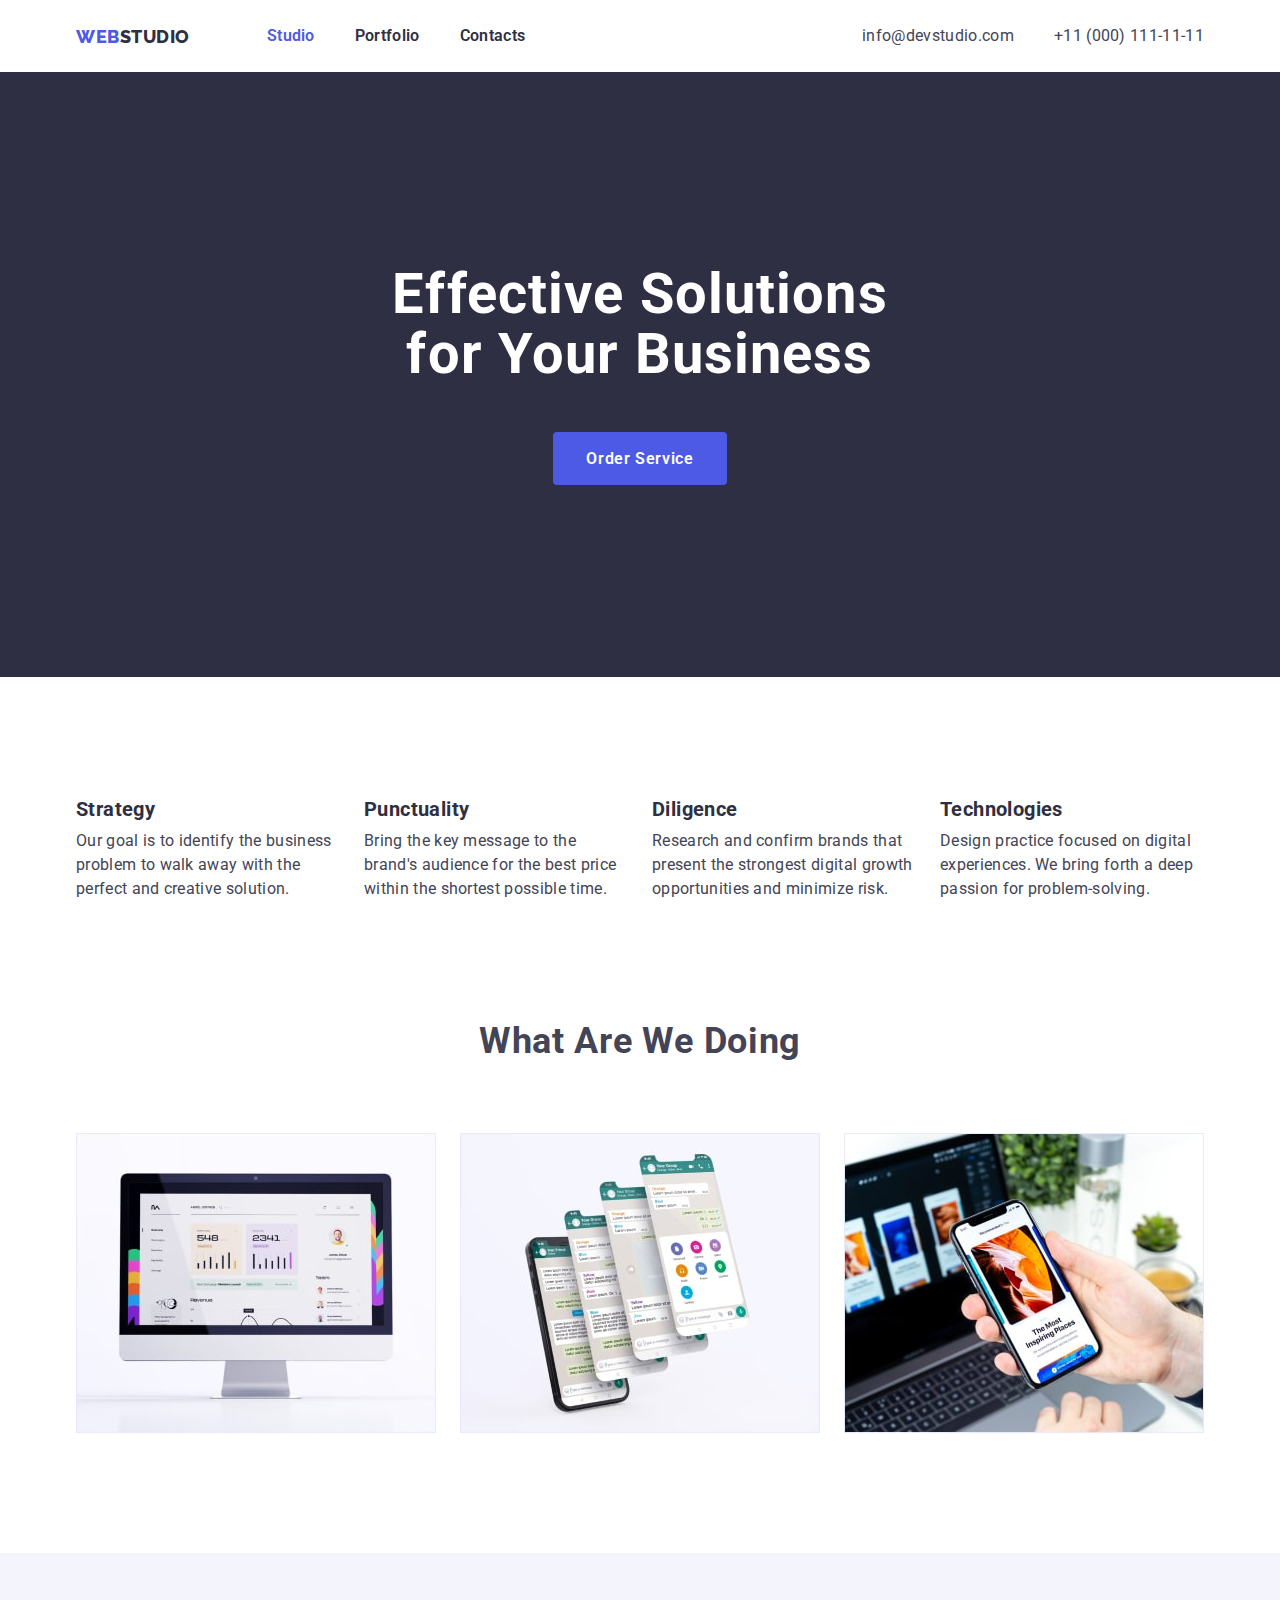
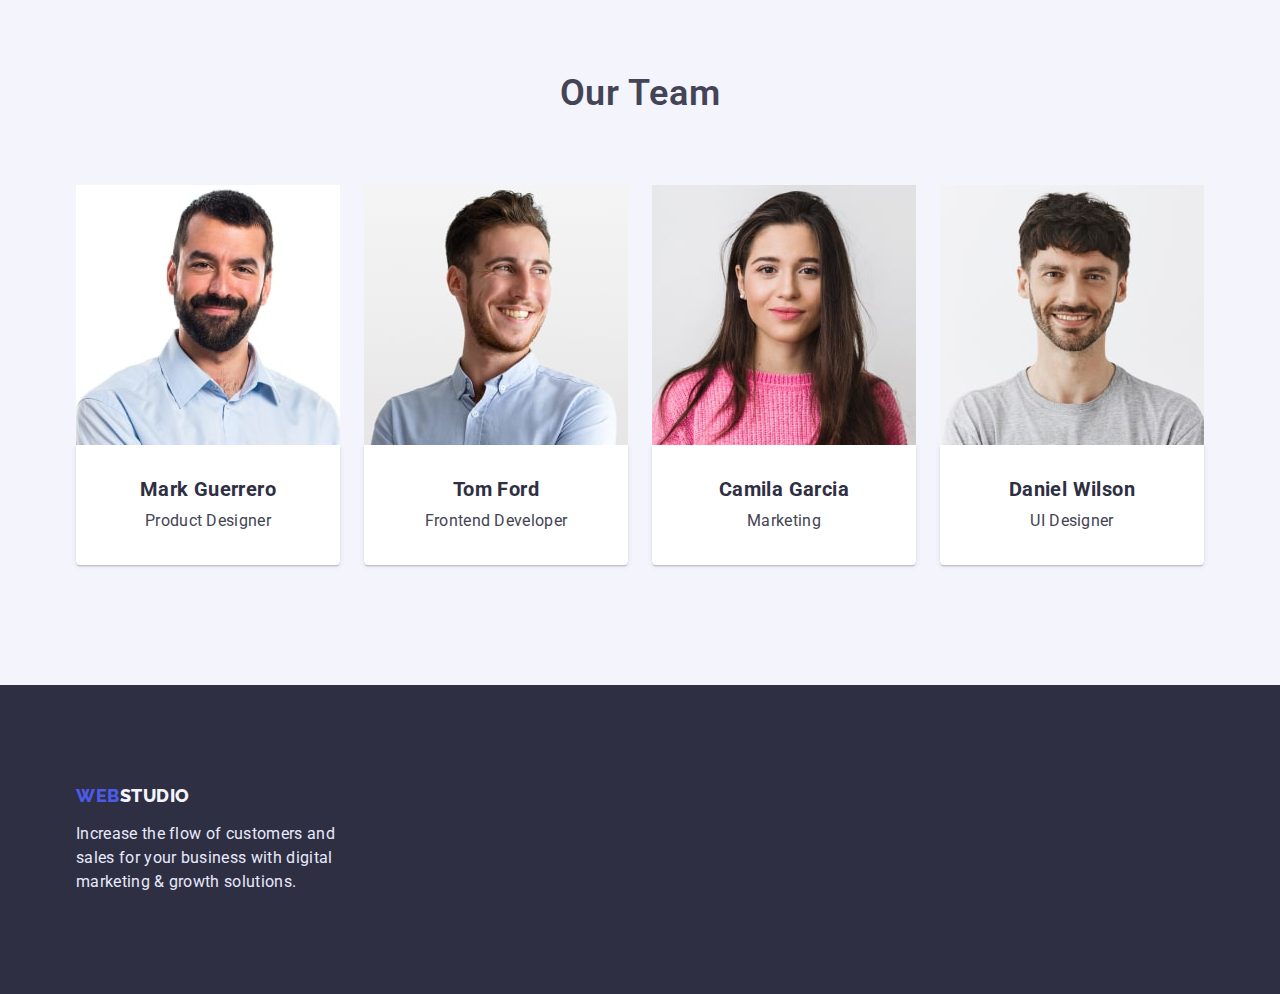
==== index.html @ 8adf76db "Initial commit" ====
<!DOCTYPE html>
<html lang="en">
  <head>
    <meta charset="UTF-8" />
    <meta http-equiv="X-UA-Compatible" content="IE=edge" />
    <meta name="viewport" content="width=device-width, initial-scale=1.0" />
    <title>Webstudio</title>
    <link rel="preconnect" href="https://fonts.googleapis.com" />
    <link rel="preconnect" href="https://fonts.gstatic.com" crossorigin />
    <link href="https://fonts.googleapis.com/css2?family=Raleway:wght@700&family=Roboto:wght@400;500;700;900&display=swap" rel="stylesheet" />
    <link rel="stylesheet" href="https://cdnjs.cloudflare.com/ajax/libs/modern-normalize/1.1.0/modern-normalize.min.css" />
    <link rel="stylesheet" href="./css/styles.css" />
  </head>
  <body>
    <header class="header">
      <div class="container main-nav">
        <nav class="main-site-nav">
          <a href="./index.html" class="logo link"><span class="logo-purple">Web</span>studio</a>

          <ul class="site-nav list">
            <li class="item"><a href="#" class="site-nav-link link current">Studio</a></li>
            <li class="item">
              <a href="./portfolio.html" class="site-nav-link link">Portfolio</a>
            </li>
            <li class="item"><a href="#" class="site-nav-link link">Contacts</a></li>
          </ul>
        </nav>

        <ul class="auth-nav list">
          <li class="item">
            <a href="mailto:info@devstudio.com" class="auth-nav-link link">info@devstudio.com</a>
          </li>
          <li class="item">
            <a href="tel:+11(000)111-11-11" class="auth-nav-link link">+11 (000) 111-11-11</a>
          </li>
        </ul>
      </div>
    </header>

    <main>
      <section class="hero-section section">
        <div class="container">
          <h1 class="hero-title">Effective Solutions <br />for Your Business</h1>
          <button type="button" class="hero-btn">Order Service</button>
        </div>
      </section>

      <section class="skills section">
        <div class="container">
          <h2 class="visually-hidden">Why us</h2>
          <ul class="skills-list list">
            <li class="skills-item">
              <h3 class="skills-title">Strategy</h3>
              <p class="skills-text">Our goal is to identify the business problem to walk away with the perfect and creative solution.</p>
            </li>
            <li class="skills-item">
              <h3 class="skills-title">Punctuality</h3>
              <p class="skills-text">Bring the key message to the brand's audience for the best price within the shortest possible time.</p>
            </li>
            <li class="skills-item">
              <h3 class="skills-title">Diligence</h3>
              <p class="skills-text">Research and confirm brands that present the strongest digital growth opportunities and minimize risk.</p>
            </li>
            <li class="skills-item">
              <h3 class="skills-title">Technologies</h3>
              <p class="skills-text">Design practice focused on digital experiences. We bring forth a deep passion for problem-solving.</p>
            </li>
          </ul>
        </div>
      </section>

      <section class="about section">
        <div class="container">
          <h2 class="about-title">What are we doing</h2>
          <ul class="about-list list">
            <li class="about-item">
              <a href="#"><img src="./images/desktop.jpg" alt="Site in desktop" width="360" class="link about-item-img" /></a>
            </li>
            <li class="about-item">
              <a href="#"><img src="./images/messenger-in-phone.jpg" alt="Messenger in phone" width="360" class="link about-item-img" /></a>
            </li>
            <li class="about-item">
              <a href="#"><img src="./images/app-in-phone.jpg" alt="App in phone and laptop" width="360" class="link about-item-img" /></a>
            </li>
          </ul>
        </div>
      </section>

      <section class="team section">
        <div class="container">
          <h2 class="team-title">Our Team</h2>
          <ul class="team-list list">
            <li class="team-person">
              <img src="./images/person1.jpg" alt="Mark Guerrero" width="264" class="img-block" />
              <div class="img-description style center">
                <h3 class="team-person-title">Mark Guerrero</h3>
                <p class="team-person-text">Product Designer</p>
              </div>
            </li>
            <li class="team-person">
              <img src="./images/person2.jpg" alt="Tom Ford" width="264" class="img-block" />
              <div class="img-description style center">
                <h3 class="team-person-title">Tom Ford</h3>
                <p class="team-person-text">Frontend Developer</p>
              </div>
            </li>
            <li class="team-person">
              <img src="./images/person3.jpg" alt="Camila Garcia" width="264" class="img-block" />
              <div class="img-description style center">
                <h3 class="team-person-title">Camila Garcia</h3>
                <p class="team-person-text">Marketing</p>
              </div>
            </li>
            <li class="team-person">
              <img src="./images/person4.jpg" alt="Daniel Wilson" width="264" class="img-block" />
              <div class="img-description style center">
                <h3 class="team-person-title">Daniel Wilson</h3>
                <p class="team-person-text">UI Designer</p>
              </div>
            </li>
          </ul>
        </div>
      </section>
    </main>

    <footer class="footer section">
      <div class="container">
        <div class="footer-width">
          <a href="./index.html" class="logo-footer link"><span class="logo-purple">Web</span>studio</a>
          <p class="footer-text">Increase the flow of customers and sales for your business with digital marketing & growth solutions.</p>
        </div>
      </div>
    </footer>
  </body>
</html>
---- css/styles.css ----
:root {
  --primiry-text-color: #434455;
  --title-text-color: #2e2f42;
  --accent-color: #4d5ae5;
  --primary-bg-color: #f5f5f5;
  --white-color: #ffffff;
  --secondary-title-color: #f4f4fd;
  --secondary-text-color: #e7e9fc;
}
body {
  font-family: 'Roboto', sans-serif;
  color: var(--primiry-text-color);
}
.link {
  text-decoration: none;
}
.list {
  padding: 0;
  margin: 0;
  list-style: none;
}
.site-nav .link.current {
  color: var(--accent-color);
}

.container {
  width: 1158px;
  padding-left: 15px;
  padding-right: 15px;
  margin: 0 auto;
  /* outline: 2px solid tomato; */
}

.section {
  padding-top: 120px;
  padding-bottom: 120px;
}
.img-block {
  display: block;
}

/* header */

.header {
  box-shadow: 0px 2px 1px rgba(46, 47, 66, 0.08), 0px 1px 1px rgba(46, 47, 66, 0.16), 0px 1px 6px rgba(46, 47, 66, 0.08);
}
.main-site-nav {
  display: flex;
  align-items: center;
}
.main-nav {
  display: flex;
  align-items: center;
}
.site-nav {
  display: flex;
  margin-left: 77px;
}

.site-nav > .item:not(:last-child) {
  margin-right: 40px;
}
.logo {
  color: var(--title-text-color);
  font-family: 'Raleway', sans-serif;
  font-weight: 800;
  font-size: 18px;
  line-height: calc(21 / 18);
  letter-spacing: 0.03em;
  text-transform: uppercase;
}
.logo .logo-purple {
  color: var(--accent-color);
}
.site-nav-link {
  display: block;
  padding-top: 24px;
  padding-bottom: 24px;

  color: var(--title-text-color);
  font-style: normal;
  font-weight: 600;
  line-height: calc(24 / 16);
  letter-spacing: 0.02em;
}
.site-nav-link:hover,
.site-nav-link:focus {
  color: var(--accent-color);
}
.site-nav-link:active {
  color: var(--accent-color);
}
.auth-nav {
  display: flex;
  margin-left: auto;
}
.auth-nav > .item:not(:last-child) {
  margin-right: 40px;
}
.auth-nav-link {
  display: block;
  padding-top: 24px;
  padding-bottom: 24px;

  color: var(--primiry-text-color);
  line-height: calc(24 / 16);
  letter-spacing: 0.02em;
}
.auth-nav-link:hover,
.auth-nav-link:focus {
  color: var(--accent-color);
}
.auth-nav-link:active {
  color: var(--accent-color);
}

/* hero section */

.hero-section.section {
  padding-top: 192px;
  padding-bottom: 192px;
}
.hero-section {
  text-align: center;
  background-color: var(--title-text-color);
}
.hero-title {
  margin-top: 0;
  margin-bottom: 48px;

  color: var(--white-color);
  font-size: 56px;
  line-height: calc(60 / 56);
  letter-spacing: 0.02em;
}
.hero-btn {
  min-width: 170px;
  padding: 16px 32px;

  color: var(--white-color);
  background-color: var(--accent-color);
  font-weight: 600;
  font-size: 16px;
  line-height: calc(19 / 16);
  letter-spacing: 0.04em;
  cursor: pointer;
  border: 1px solid transparent;
  border-radius: 4px;
  text-align: center;
}

/* Why us section */
.skills-item:not(:nth-last-child(-n + 4)) {
  margin-bottom: 24px;
}
.skills-item:not(:nth-child(4n)) {
  margin-right: 24px;
}
.skills-item {
  width: calc((100% - 72px) / 4);
}
.skills-list {
  display: flex;
  flex-wrap: wrap;
}
.skills.section {
  padding-bottom: 0;
}
.visually-hidden {
  position: absolute;
  width: 1px;
  height: 1px;
  margin: -1px;
  border: 0;
  padding: 0;
  white-space: nowrap;
  clip-path: inset(100%);
  clip: rect(0 0 0 0);
  overflow: hidden;
}
.skills-title {
  margin-top: 0;
  margin-bottom: 8px;

  color: var(--title-text-color);
  font-size: 20px;
  line-height: calc(24 / 20);
  letter-spacing: 0.02em;
}
.skills-text {
  margin-top: 0;
  margin-bottom: 0;
  max-width: 264px;

  color: var(--primiry-text-color);
  line-height: calc(24 / 16);
  letter-spacing: 0.02em;
}

/* About section */

.about-item {
  width: calc((100% - 48px) / 3);
}
.about-item-img {
  display: block;
  max-width: 100%;
}
.about-item:not(:nth-last-child(-n + 3)) {
  margin-bottom: 24px;
}
.about-item:not(:nth-child(3n)) {
  margin-right: 24px;
}
.about-list {
  display: flex;
  flex-wrap: wrap;
}
.about-title {
  margin-top: 0;
  margin-bottom: 72px;

  font-size: 36px;
  line-height: calc(40 / 36);
  text-align: center;
  letter-spacing: 0.02em;
  text-transform: capitalize;
}

/* Team section */

.img-description.style {
  box-shadow: 0px 1px 6px rgba(46, 47, 66, 0.08), 0px 1px 1px rgba(46, 47, 66, 0.16), 0px 2px 1px rgba(46, 47, 66, 0.08);
  border-radius: 0px 0px 4px 4px;
}
.img-description.center {
  text-align: center;
}
.team-person:not(:nth-last-child(-n + 4)) {
  margin-bottom: 24px;
}
.team-person:not(:nth-child(4n)) {
  margin-right: 24px;
}
.team-list {
  display: flex;
  flex-wrap: wrap;
}
.img-description {
  padding: 32px 16px;
}
.img-description.grid {
  padding-right: 0;
  padding-left: 16px;
  border: 0.5px solid #f4f4fd;
  box-shadow: 0px 1px 6px rgba(46, 47, 66, 0.08);
}
.team {
  background-color: var(--secondary-title-color);
}
.team-title {
  margin-top: 0;
  margin-bottom: 72px;

  font-style: normal;
  font-weight: 600;
  font-size: 36px;
  line-height: calc(40 / 36);
  text-align: center;
  letter-spacing: 0.02em;
  text-transform: capitalize;
}
.team-person {
  width: calc((100% - 72px) / 4);
  background-color: var(--white-color);
}
.team-person-title {
  margin-top: 0;
  margin-bottom: 8px;

  color: var(--title-text-color);
  font-size: 20px;
  line-height: calc(24 / 20);
  letter-spacing: 0.02em;
}
.team-person-text {
  margin-top: 0;
  margin-bottom: 0;

  color: var(--primiry-text-color);
  line-height: calc(24 / 16);
  letter-spacing: 0.02em;
}

/* footer */
.footer-width {
  width: 264px;
}
.footer.section {
  padding-top: 100px;
  padding-bottom: 100px;
}
.footer {
  background-color: var(--title-text-color);
}
.logo-footer {
  color: var(--secondary-title-color);
  font-family: 'Raleway';
  font-style: normal;
  font-weight: 800;
  font-size: 18px;
  line-height: calc(21 / 18);
  letter-spacing: 0.03em;
  text-transform: uppercase;
}
.logo-footer .logo-purple {
  color: var(--accent-color);
}
.footer-text {
  margin-top: 16px;
  margin-bottom: 0;

  color: var(--secondary-text-color);
  line-height: calc(24 / 16);
  letter-spacing: 0.02em;
}

/* portfolio */

.container.filter {
  margin-bottom: 72px;
}
.portfolio {
  padding-top: 96px;
  padding-bottom: 120px;
}
.grid-item {
  width: calc((100% - 72px) / 3);
  margin-right: 24px;
  margin-bottom: 48px;
}
.grid-list {
  display: flex;
  flex-wrap: wrap;
  margin-right: -24px;
  margin-bottom: -48px;
}
.filter-item:not(:last-child) {
  margin-right: 24px;
}
.filter-list {
  display: flex;
  justify-content: center;
  align-items: center;
}

.portfolio-btn.main {
  color: var(--white-color);
  background-color: var(--accent-color);
  font-family: inherit;
  line-height: calc(24 / 16);
  letter-spacing: 0.04em;
  box-shadow: 0px 3px 1px rgba(0, 0, 0, 0.1), 0px 2px 1px rgba(0, 0, 0, 0.08), 0px 2px 2px rgba(0, 0, 0, 0.12);
  border-radius: 4px;
}
.portfolio-btn {
  display: inline-block;
  padding: 8px 16px;

  color: var(--accent-color);
  background-color: var(--secondary-title-color);
  font-family: inherit;
  font-style: normal;
  font-weight: 600;
  font-size: 16px;
  line-height: calc(24 / 16);
  align-items: center;
  text-align: center;
  letter-spacing: 0.04em;
  border: 1px solid var(--accent-color);
  border-radius: 4px;
  cursor: pointer;
}
.portfolio-btn:hover,
.portfolio-btn:focus {
  color: var(--white-color);
  background-color: var(--accent-color);
  font-family: inherit;
  font-style: normal;
  font-weight: 600;
  font-size: 16px;
  line-height: 24px;
  align-items: center;
  text-align: center;
  letter-spacing: 0.04em;
  box-shadow: 0px 3px 1px rgba(0, 0, 0, 0.1), 0px 2px 1px rgba(0, 0, 0, 0.08), 0px 2px 2px rgba(0, 0, 0, 0.12);
  border-radius: 4px;
}
.portfolio .portfolio-title {
  margin-top: 0;
  margin-bottom: 8px;

  color: var(--title-text-color);
  font-size: 20px;
  line-height: calc(24 / 20);
  letter-spacing: 0.02em;
}
.portfolio .portfolio-text {
  margin-top: 0;
  margin-bottom: 0;

  color: var(--primiry-text-color);
  line-height: calc(24 / 16);
  letter-spacing: 0.02em;
}
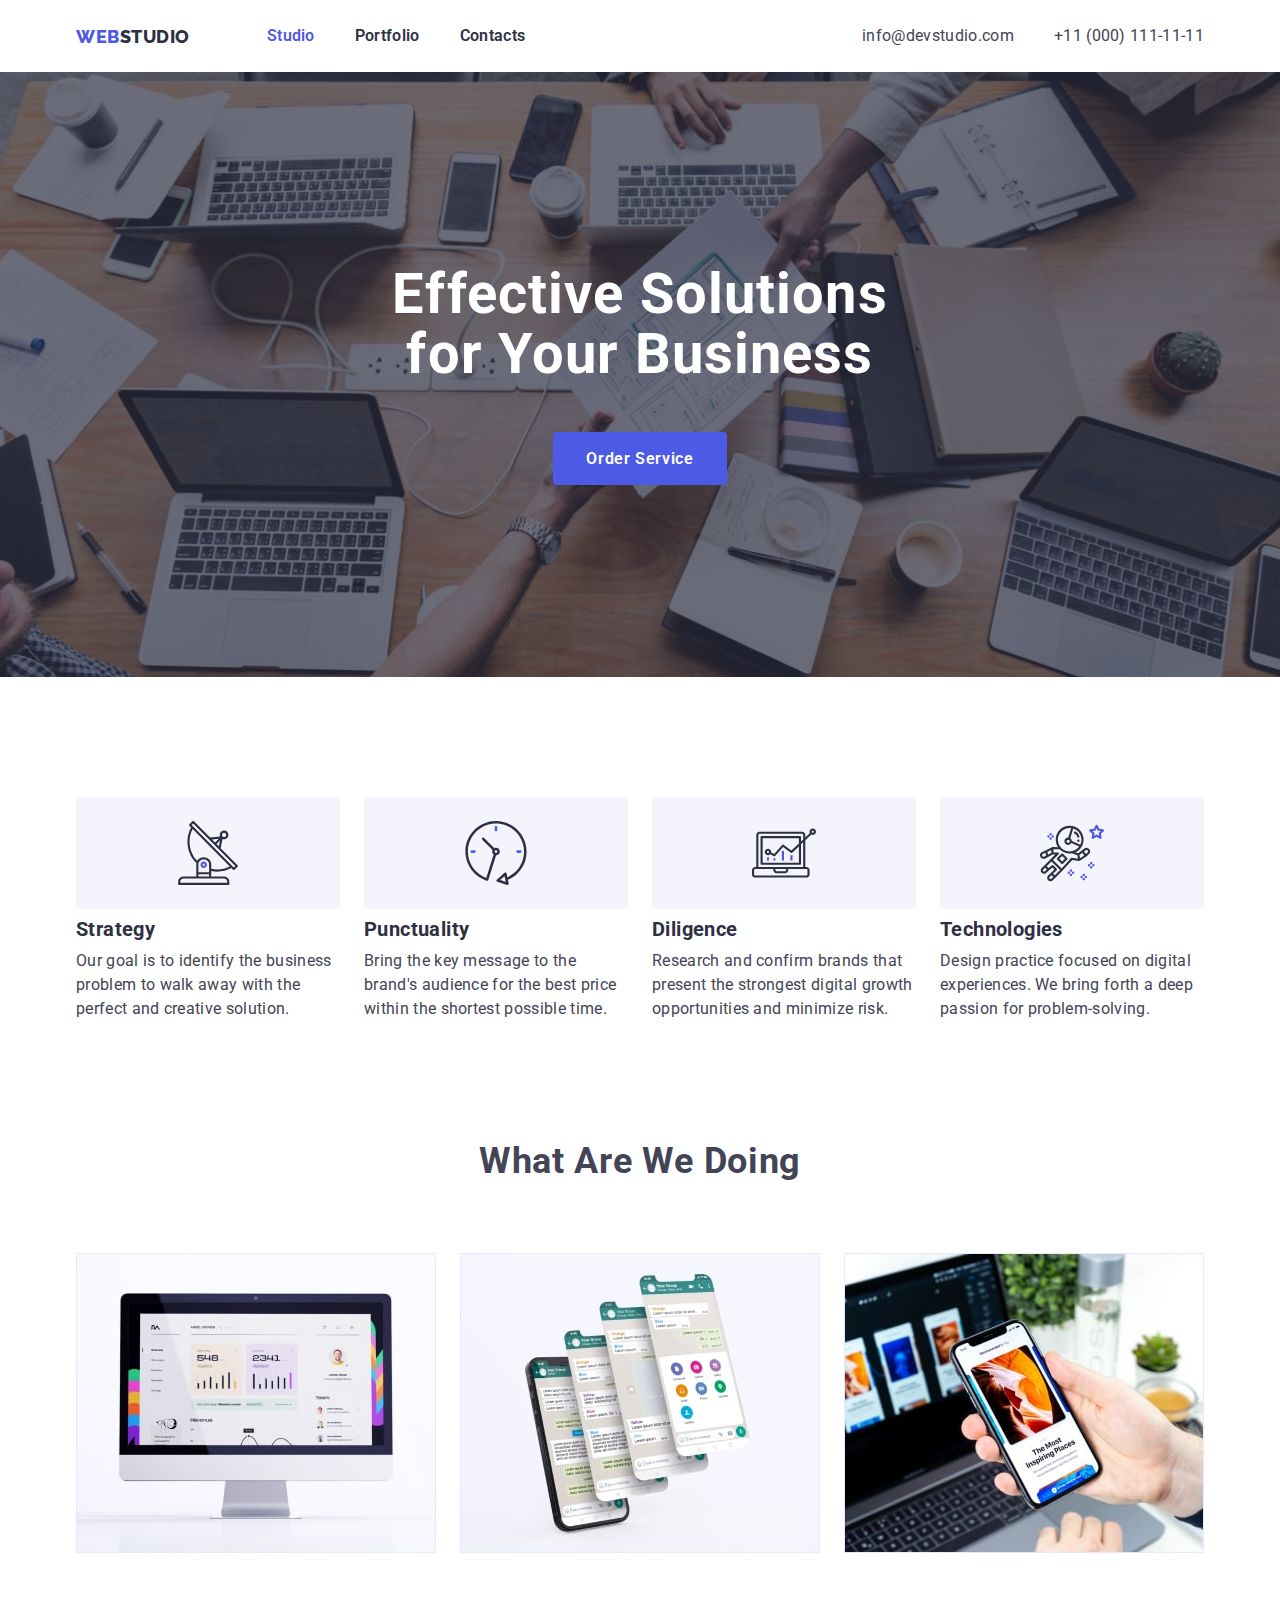
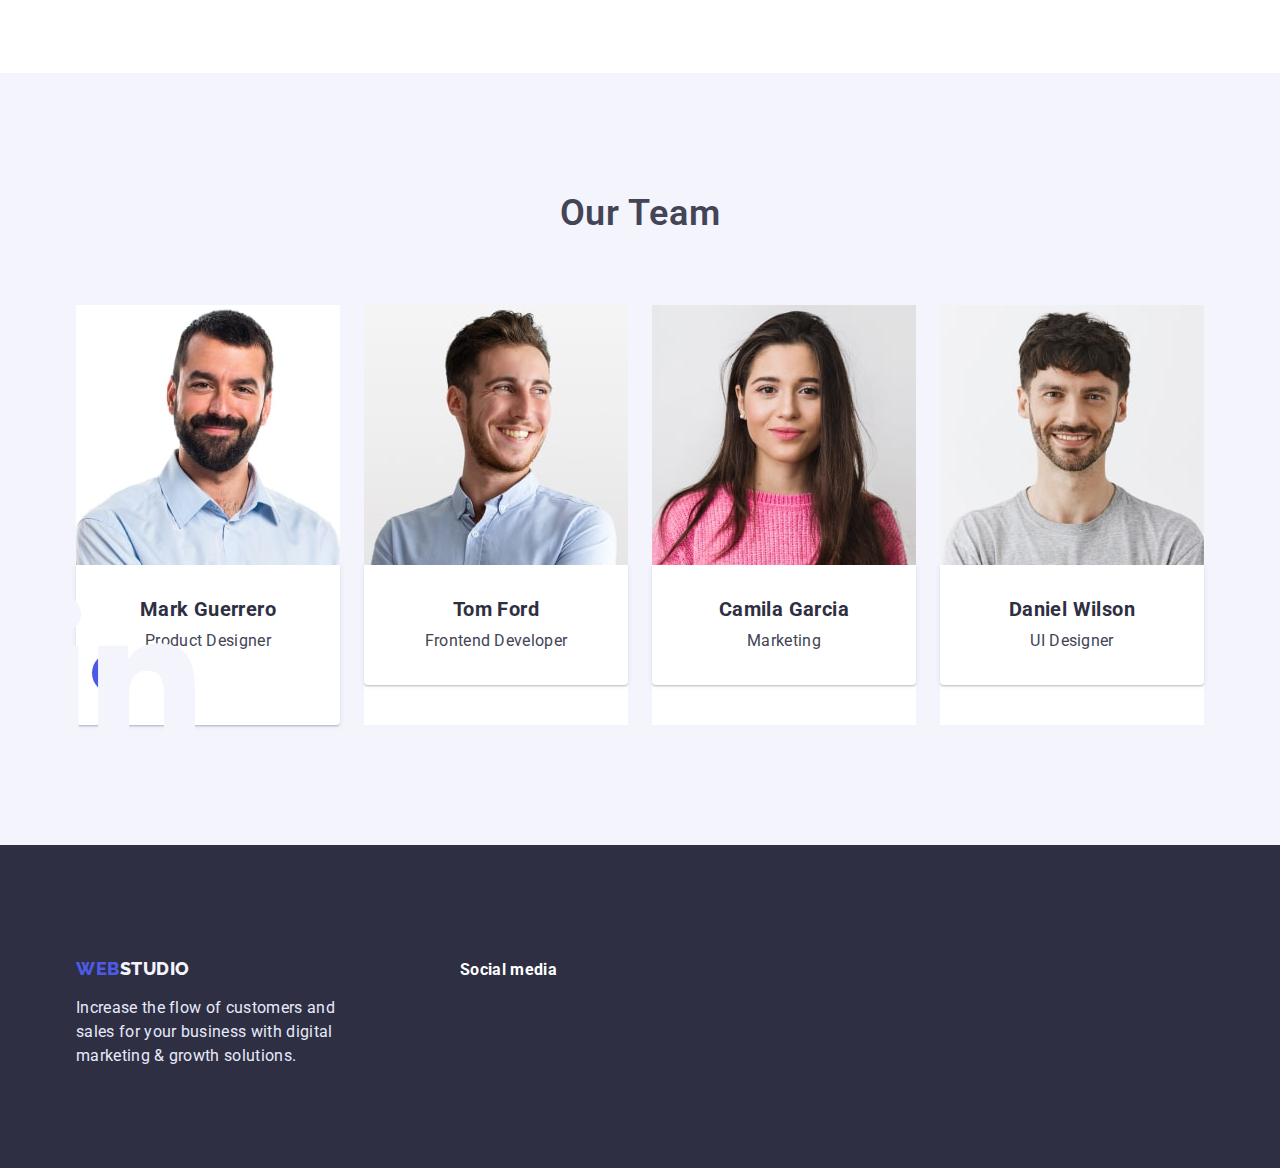
==== commit 660dfd3b: "Add background img, icons" ====
--- a/index.html
+++ b/index.html
@@ -18,11 +18,15 @@
           <a href="./index.html" class="logo link"><span class="logo-purple">Web</span>studio</a>
 
           <ul class="site-nav list">
-            <li class="item"><a href="#" class="site-nav-link link current">Studio</a></li>
+            <li class="item">
+              <a href="#" class="site-nav-link link current">Studio</a>
+            </li>
             <li class="item">
               <a href="./portfolio.html" class="site-nav-link link">Portfolio</a>
             </li>
-            <li class="item"><a href="#" class="site-nav-link link">Contacts</a></li>
+            <li class="item">
+              <a href="#" class="site-nav-link link">Contacts</a>
+            </li>
           </ul>
         </nav>
 
@@ -49,19 +53,39 @@
         <div class="container">
           <h2 class="visually-hidden">Why us</h2>
           <ul class="skills-list list">
-            <li class="skills-item">
+            <li class="skills-item strategy">
+              <div class="icon-skill">
+                <svg class="icon">
+                  <use href="./images/symbol-defs.svg#icon-antenna"></use>
+                </svg>
+              </div>
               <h3 class="skills-title">Strategy</h3>
               <p class="skills-text">Our goal is to identify the business problem to walk away with the perfect and creative solution.</p>
             </li>
-            <li class="skills-item">
+            <li class="skills-item punctuality">
+              <div class="icon-skill">
+                <svg class="icon">
+                  <use href="./images/symbol-defs.svg#icon-clock"></use>
+                </svg>
+              </div>
               <h3 class="skills-title">Punctuality</h3>
               <p class="skills-text">Bring the key message to the brand's audience for the best price within the shortest possible time.</p>
             </li>
-            <li class="skills-item">
+            <li class="skills-item dilligence">
+              <div class="icon-skill">
+                <svg class="icon">
+                  <use href="./images/symbol-defs.svg#icon-diagram"></use>
+                </svg>
+              </div>
               <h3 class="skills-title">Diligence</h3>
               <p class="skills-text">Research and confirm brands that present the strongest digital growth opportunities and minimize risk.</p>
             </li>
-            <li class="skills-item">
+            <li class="skills-item technologies">
+              <div class="icon-skill">
+                <svg class="icon">
+                  <use href="./images/symbol-defs.svg#icon-astronaut"></use>
+                </svg>
+              </div>
               <h3 class="skills-title">Technologies</h3>
               <p class="skills-text">Design practice focused on digital experiences. We bring forth a deep passion for problem-solving.</p>
             </li>
@@ -95,6 +119,32 @@
               <div class="img-description style center">
                 <h3 class="team-person-title">Mark Guerrero</h3>
                 <p class="team-person-text">Product Designer</p>
+                <ul class="list icon-list">
+                  <li>
+                    <a href="#"
+                      ><svg class="icon-instagram">
+                        <use href="./images/symbol-defs.svg#icon-instagram"></use></svg
+                    ></a>
+                  </li>
+                  <li>
+                    <a href="#"
+                      ><svg class="icon-twitter">
+                        <use href="./images/symbol-defs.svg#icon-twitter"></use></svg
+                    ></a>
+                  </li>
+                  <li>
+                    <a href="#"
+                      ><svg class="icon-linkedin">
+                        <use href="./images/symbol-defs.svg#icon-linkedin"></use></svg
+                    ></a>
+                  </li>
+                  <li>
+                    <a href="#"
+                      ><svg class="icon-facebook">
+                        <use href="./images/symbol-defs.svg#icon-facebook"></use></svg
+                    ></a>
+                  </li>
+                </ul>
               </div>
             </li>
             <li class="team-person">
@@ -124,10 +174,13 @@
     </main>
 
     <footer class="footer section">
-      <div class="container">
-        <div class="footer-width">
+      <div class="container footer-container">
+        <div class="footer-description">
           <a href="./index.html" class="logo-footer link"><span class="logo-purple">Web</span>studio</a>
           <p class="footer-text">Increase the flow of customers and sales for your business with digital marketing & growth solutions.</p>
+        </div>
+        <div class="footer-social">
+          <h2 class="social-title">Social media</h2>
         </div>
       </div>
     </footer>
--- a/css/styles.css
+++ b/css/styles.css
@@ -123,6 +123,13 @@
 .hero-section {
   text-align: center;
   background-color: var(--title-text-color);
+  background-image: linear-gradient(#2e2f42b3, #2e2f42b3), url('../images/people-office.jpg');
+  background-repeat: no-repeat;
+  background-position: center;
+  background-size: cover;
+  max-width: 1600px;
+  margin-right: auto;
+  margin-left: auto;
 }
 .hero-title {
   margin-top: 0;
@@ -150,6 +157,22 @@
 }
 
 /* Why us section */
+
+.icon {
+  display: block;
+  width: 64px;
+  height: 64px;
+}
+.icon-skill {
+  display: flex;
+  align-items: center;
+  justify-content: center;
+  width: 264px;
+  height: 112px;
+  background-color: var(--secondary-title-color);
+  border-radius: 4px;
+  margin-bottom: 8px;
+}
 .skills-item:not(:nth-last-child(-n + 4)) {
   margin-bottom: 24px;
 }
@@ -229,6 +252,21 @@
 
 /* Team section */
 
+.icon-instagram {
+  display: block;
+  width: 16px;
+  height: 16px;
+  fill: var(--white-color);
+}
+.icon-list {
+  display: flex;
+  justify-content: center;
+  align-items: center;
+  background-color: var(--accent-color);
+  border-radius: 50%;
+  width: 40px;
+  height: 40px;
+}
 .img-description.style {
   box-shadow: 0px 1px 6px rgba(46, 47, 66, 0.08), 0px 1px 1px rgba(46, 47, 66, 0.16), 0px 2px 1px rgba(46, 47, 66, 0.08);
   border-radius: 0px 0px 4px 4px;
@@ -293,8 +331,20 @@
 }
 
 /* footer */
-.footer-width {
+
+.footer-container {
+  display: flex;
+  align-items: baseline;
+}
+.social-title {
+  color: var(--white-color);
+  font-size: 16px;
+  line-height: 24px;
+  letter-spacing: 0.02em;
+}
+.footer-description {
   width: 264px;
+  margin-right: 120px;
 }
 .footer.section {
   padding-top: 100px;
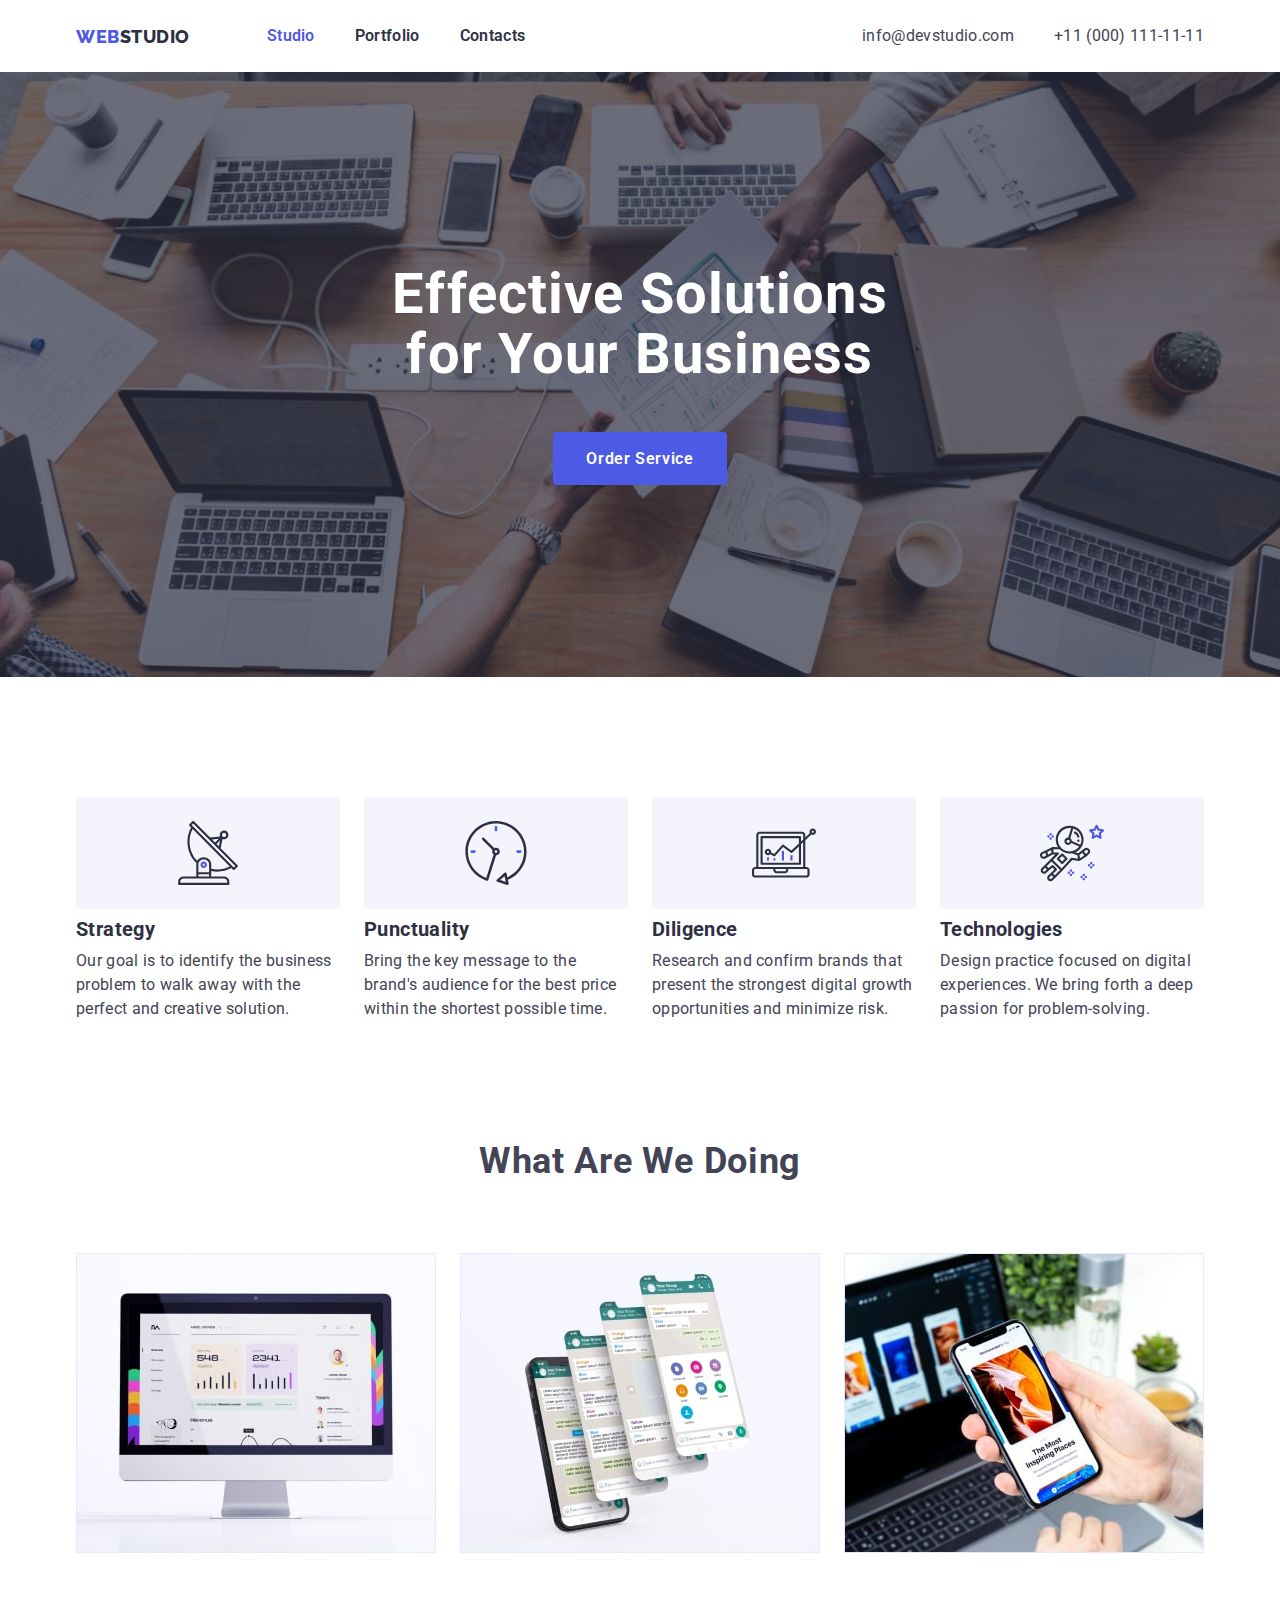
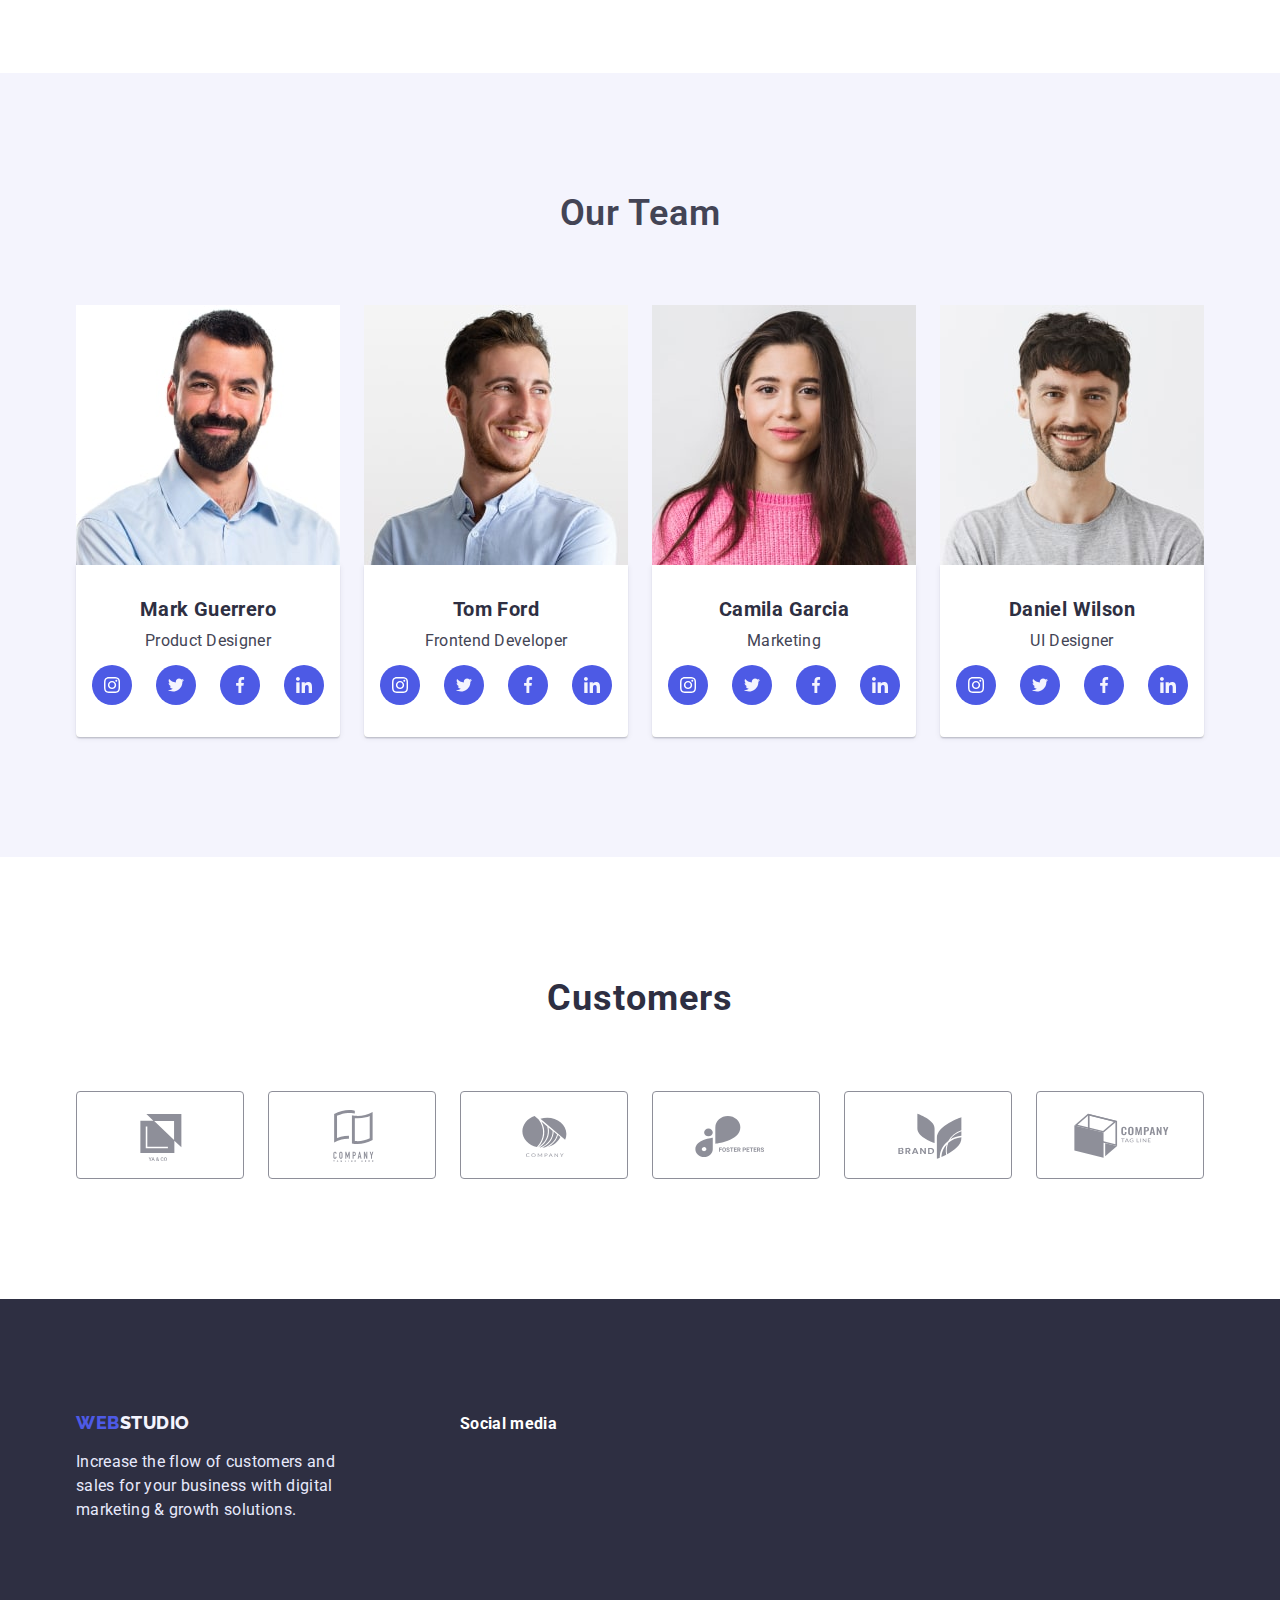
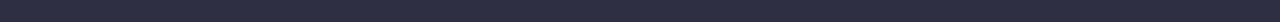
==== commit 6ea49f1c: "Add social network icons and company icons" ====
--- a/index.html
+++ b/index.html
@@ -119,30 +119,34 @@
               <div class="img-description style center">
                 <h3 class="team-person-title">Mark Guerrero</h3>
                 <p class="team-person-text">Product Designer</p>
-                <ul class="list icon-list">
-                  <li>
-                    <a href="#"
-                      ><svg class="icon-instagram">
-                        <use href="./images/symbol-defs.svg#icon-instagram"></use></svg
-                    ></a>
-                  </li>
-                  <li>
-                    <a href="#"
-                      ><svg class="icon-twitter">
-                        <use href="./images/symbol-defs.svg#icon-twitter"></use></svg
-                    ></a>
-                  </li>
-                  <li>
-                    <a href="#"
-                      ><svg class="icon-linkedin">
-                        <use href="./images/symbol-defs.svg#icon-linkedin"></use></svg
-                    ></a>
-                  </li>
-                  <li>
-                    <a href="#"
-                      ><svg class="icon-facebook">
-                        <use href="./images/symbol-defs.svg#icon-facebook"></use></svg
-                    ></a>
+                <ul class="icon-list list">
+                  <li class="icon-item">
+                    <a href="#">
+                      <svg class="icon-social">
+                        <use href="./images/symbol-defs.svg#icon-instagram"></use>
+                      </svg>
+                    </a>
+                  </li>
+                  <li class="icon-item">
+                    <a href="#">
+                      <svg class="icon-social">
+                        <use href="./images/symbol-defs.svg#icon-twitter"></use>
+                      </svg>
+                    </a>
+                  </li>
+                  <li class="icon-item">
+                    <a href="#">
+                      <svg class="icon-social">
+                        <use href="./images/symbol-defs.svg#icon-facebook"></use>
+                      </svg>
+                    </a>
+                  </li>
+                  <li class="icon-item">
+                    <a href="#">
+                      <svg class="icon-social">
+                        <use href="./images/symbol-defs.svg#icon-linkedin"></use>
+                      </svg>
+                    </a>
                   </li>
                 </ul>
               </div>
@@ -152,6 +156,36 @@
               <div class="img-description style center">
                 <h3 class="team-person-title">Tom Ford</h3>
                 <p class="team-person-text">Frontend Developer</p>
+                <ul class="icon-list list">
+                  <li class="icon-item">
+                    <a href="#">
+                      <svg class="icon-social">
+                        <use href="./images/symbol-defs.svg#icon-instagram"></use>
+                      </svg>
+                    </a>
+                  </li>
+                  <li class="icon-item">
+                    <a href="#">
+                      <svg class="icon-social">
+                        <use href="./images/symbol-defs.svg#icon-twitter"></use>
+                      </svg>
+                    </a>
+                  </li>
+                  <li class="icon-item">
+                    <a href="#">
+                      <svg class="icon-social">
+                        <use href="./images/symbol-defs.svg#icon-facebook"></use>
+                      </svg>
+                    </a>
+                  </li>
+                  <li class="icon-item">
+                    <a href="#">
+                      <svg class="icon-social">
+                        <use href="./images/symbol-defs.svg#icon-linkedin"></use>
+                      </svg>
+                    </a>
+                  </li>
+                </ul>
               </div>
             </li>
             <li class="team-person">
@@ -159,6 +193,36 @@
               <div class="img-description style center">
                 <h3 class="team-person-title">Camila Garcia</h3>
                 <p class="team-person-text">Marketing</p>
+                <ul class="icon-list list">
+                  <li class="icon-item">
+                    <a href="#">
+                      <svg class="icon-social">
+                        <use href="./images/symbol-defs.svg#icon-instagram"></use>
+                      </svg>
+                    </a>
+                  </li>
+                  <li class="icon-item">
+                    <a href="#">
+                      <svg class="icon-social">
+                        <use href="./images/symbol-defs.svg#icon-twitter"></use>
+                      </svg>
+                    </a>
+                  </li>
+                  <li class="icon-item">
+                    <a href="#">
+                      <svg class="icon-social">
+                        <use href="./images/symbol-defs.svg#icon-facebook"></use>
+                      </svg>
+                    </a>
+                  </li>
+                  <li class="icon-item">
+                    <a href="#">
+                      <svg class="icon-social">
+                        <use href="./images/symbol-defs.svg#icon-linkedin"></use>
+                      </svg>
+                    </a>
+                  </li>
+                </ul>
               </div>
             </li>
             <li class="team-person">
@@ -166,7 +230,87 @@
               <div class="img-description style center">
                 <h3 class="team-person-title">Daniel Wilson</h3>
                 <p class="team-person-text">UI Designer</p>
-              </div>
+                <ul class="icon-list list">
+                  <li class="icon-item">
+                    <a href="#">
+                      <svg class="icon-social">
+                        <use href="./images/symbol-defs.svg#icon-instagram"></use>
+                      </svg>
+                    </a>
+                  </li>
+                  <li class="icon-item">
+                    <a href="#">
+                      <svg class="icon-social">
+                        <use href="./images/symbol-defs.svg#icon-twitter"></use>
+                      </svg>
+                    </a>
+                  </li>
+                  <li class="icon-item">
+                    <a href="#">
+                      <svg class="icon-social">
+                        <use href="./images/symbol-defs.svg#icon-facebook"></use>
+                      </svg>
+                    </a>
+                  </li>
+                  <li class="icon-item">
+                    <a href="#">
+                      <svg class="icon-social">
+                        <use href="./images/symbol-defs.svg#icon-linkedin"></use>
+                      </svg>
+                    </a>
+                  </li>
+                </ul>
+              </div>
+            </li>
+          </ul>
+        </div>
+      </section>
+
+      <section class="customers section">
+        <div class="container">
+          <h2 class="customers-title">Customers</h2>
+          <ul class="customers-list list">
+            <li class="customers-item">
+              <a href="#">
+                <svg class="icon-customers">
+                  <use use href="./images/symbol-defs.svg#icon-logo"></use>
+                </svg>
+              </a>
+            </li>
+            <li class="customers-item">
+              <a href="#">
+                <svg class="icon-customers">
+                  <use href="./images/symbol-defs.svg#icon-logo-1"></use>
+                </svg>
+              </a>
+            </li>
+            <li class="customers-item">
+              <a href="#">
+                <svg class="icon-customers">
+                  <use href="./images/symbol-defs.svg#icon-logo-2"></use>
+                </svg>
+              </a>
+            </li>
+            <li class="customers-item">
+              <a href="#">
+                <svg class="icon-customers">
+                  <use href="./images/symbol-defs.svg#icon-logo-3"></use>
+                </svg>
+              </a>
+            </li>
+            <li class="customers-item">
+              <a href="#">
+                <svg class="icon-customers">
+                  <use href="./images/symbol-defs.svg#icon-logo-4"></use>
+                </svg>
+              </a>
+            </li>
+            <li class="customers-item">
+              <a href="#">
+                <svg class="icon-customers">
+                  <use href="./images/symbol-defs.svg#icon-logo-5"></use>
+                </svg>
+              </a>
             </li>
           </ul>
         </div>
--- a/css/styles.css
+++ b/css/styles.css
@@ -6,6 +6,7 @@
   --white-color: #ffffff;
   --secondary-title-color: #f4f4fd;
   --secondary-text-color: #e7e9fc;
+  --company-color: #8e8f99;
 }
 body {
   font-family: 'Roboto', sans-serif;
@@ -252,20 +253,26 @@
 
 /* Team section */
 
-.icon-instagram {
+.icon-social {
   display: block;
   width: 16px;
   height: 16px;
   fill: var(--white-color);
 }
-.icon-list {
-  display: flex;
-  justify-content: center;
-  align-items: center;
+.icon-item {
+  display: flex;
   background-color: var(--accent-color);
   border-radius: 50%;
   width: 40px;
   height: 40px;
+  justify-content: center;
+  align-items: center;
+}
+.icon-list {
+  display: flex;
+  justify-content: space-between;
+  align-items: center;
+  margin-top: 12px;
 }
 .img-description.style {
   box-shadow: 0px 1px 6px rgba(46, 47, 66, 0.08), 0px 1px 1px rgba(46, 47, 66, 0.16), 0px 2px 1px rgba(46, 47, 66, 0.08);
@@ -375,6 +382,53 @@
   letter-spacing: 0.02em;
 }
 
+/* customers */
+
+.icon-customers:hover,
+.icon-customers:active {
+  fill: var(--accent-color);
+}
+.customers-item:hover,
+.customers-item:active {
+  border-color: var(--accent-color);
+  color: var(--accent-color);
+}
+
+.customers-item {
+  display: flex;
+  width: 168px;
+  height: 88px;
+  justify-content: center;
+  align-items: center;
+  border: 1px solid var(--company-color);
+  border-radius: 4px;
+  background-color: var(--white-color);
+  color: var(--company-color);
+}
+.icon-customers {
+  display: block;
+  width: 104px;
+  height: 56px;
+  fill: var(--company-color);
+}
+.customers-list {
+  display: flex;
+  align-items: center;
+  gap: 24px;
+}
+
+.customers-title {
+  margin-top: 0;
+  margin-bottom: 72px;
+
+  color: var(--title-text-color);
+  font-weight: 700;
+  font-size: 36px;
+  line-height: calc(42 / 36);
+  text-align: center;
+  letter-spacing: 0.03em;
+}
+
 /* portfolio */
 
 .container.filter {
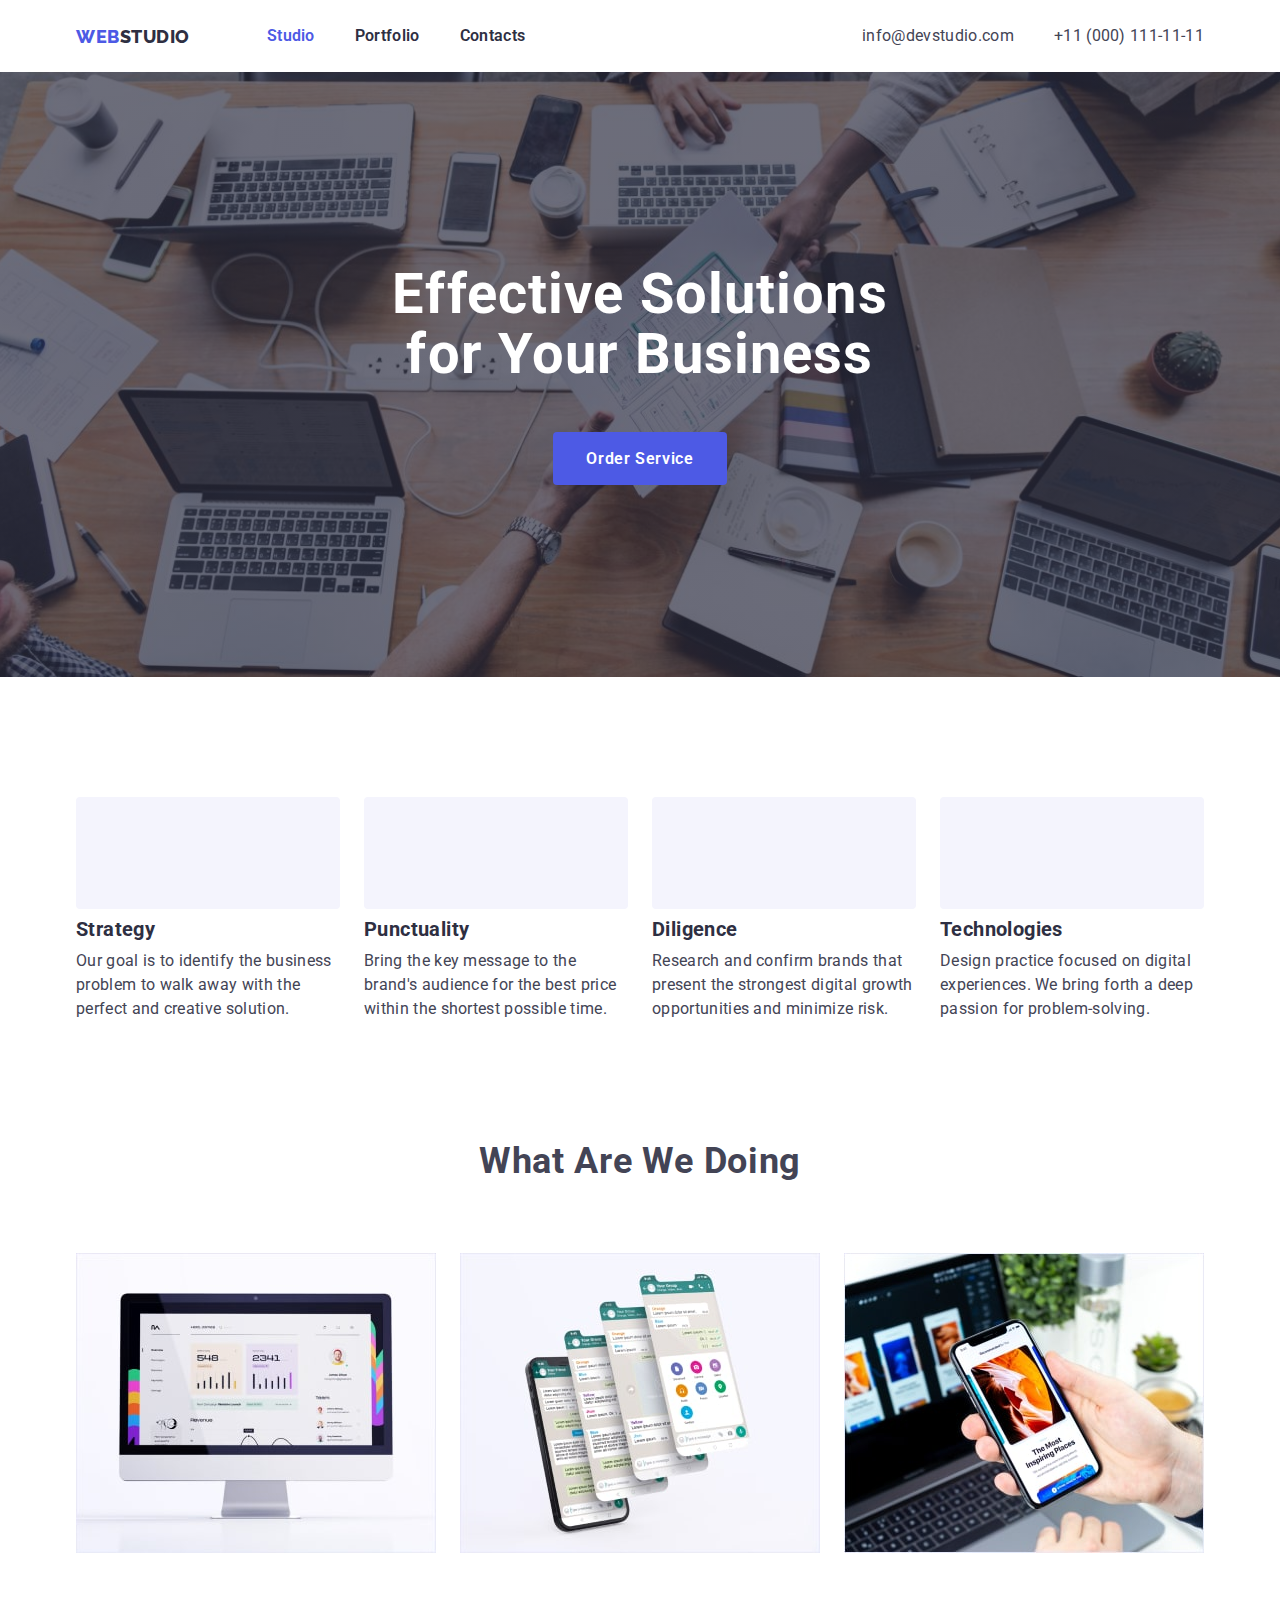
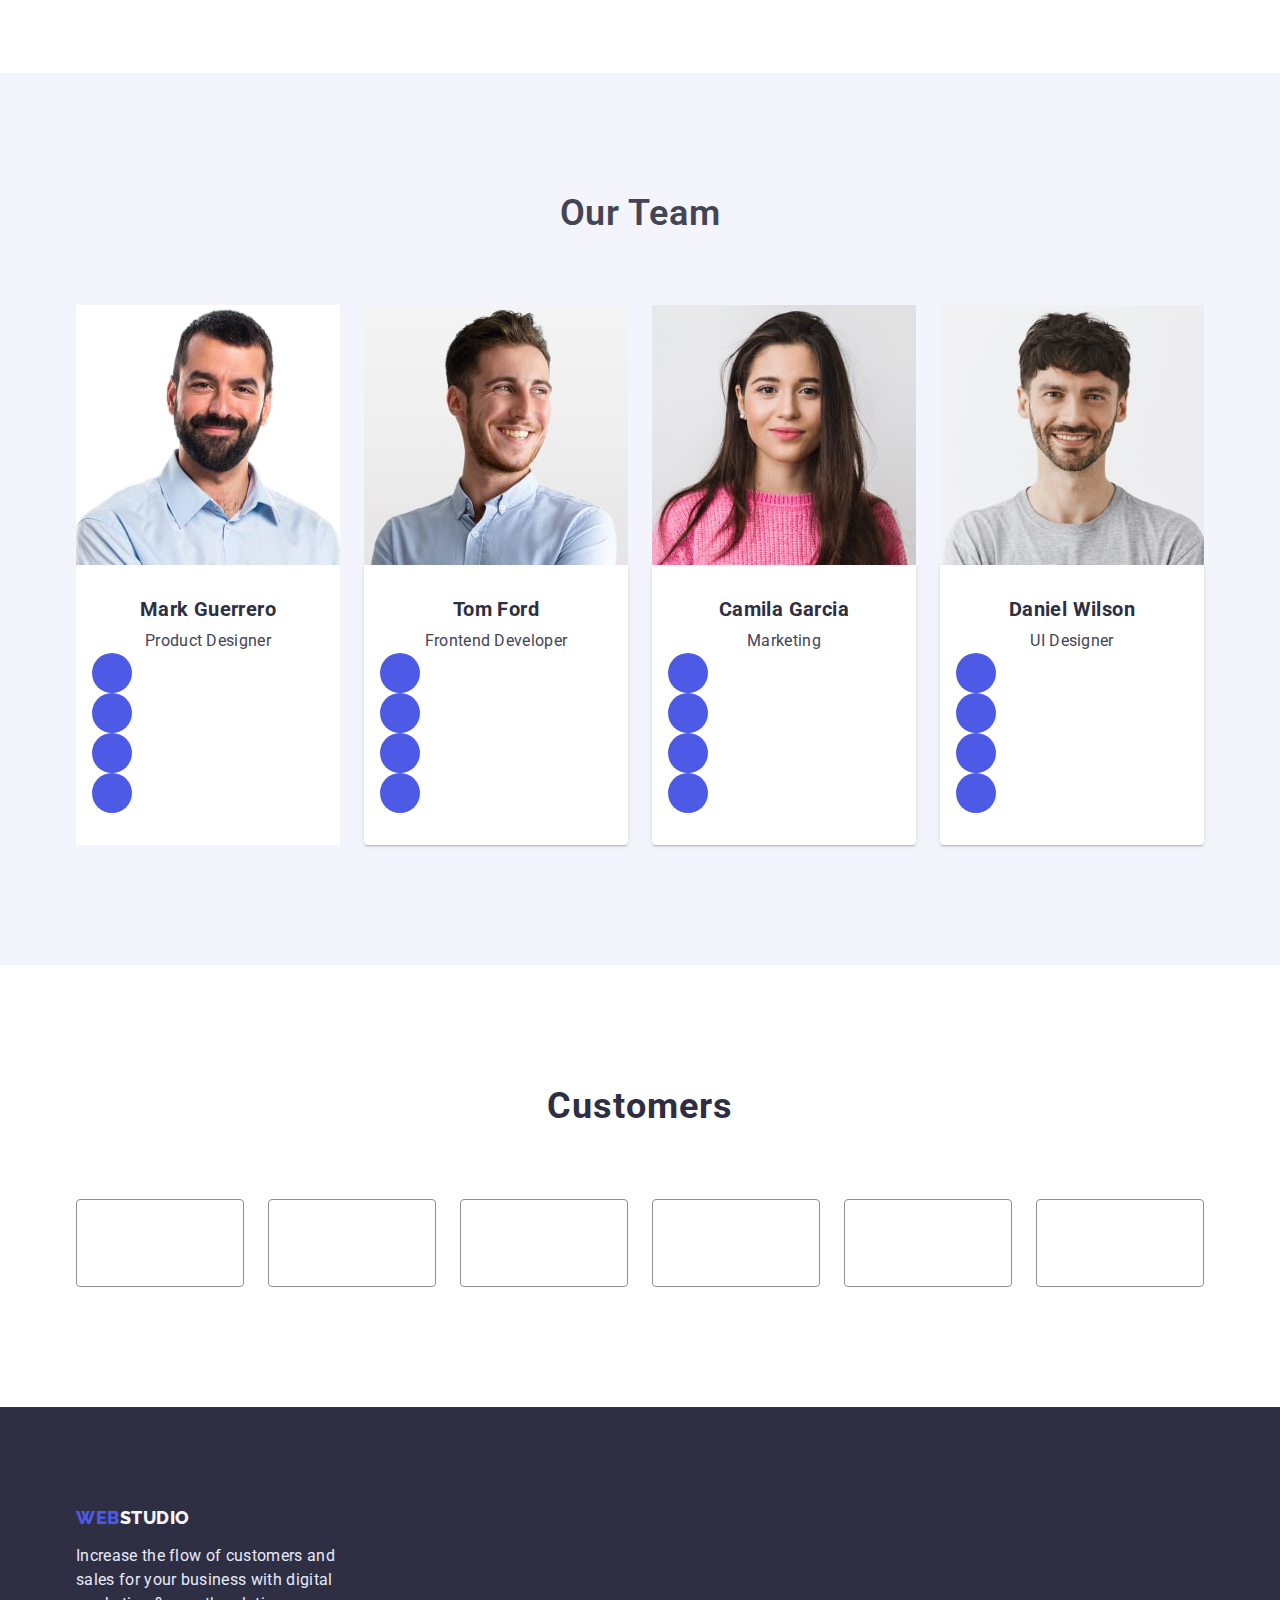
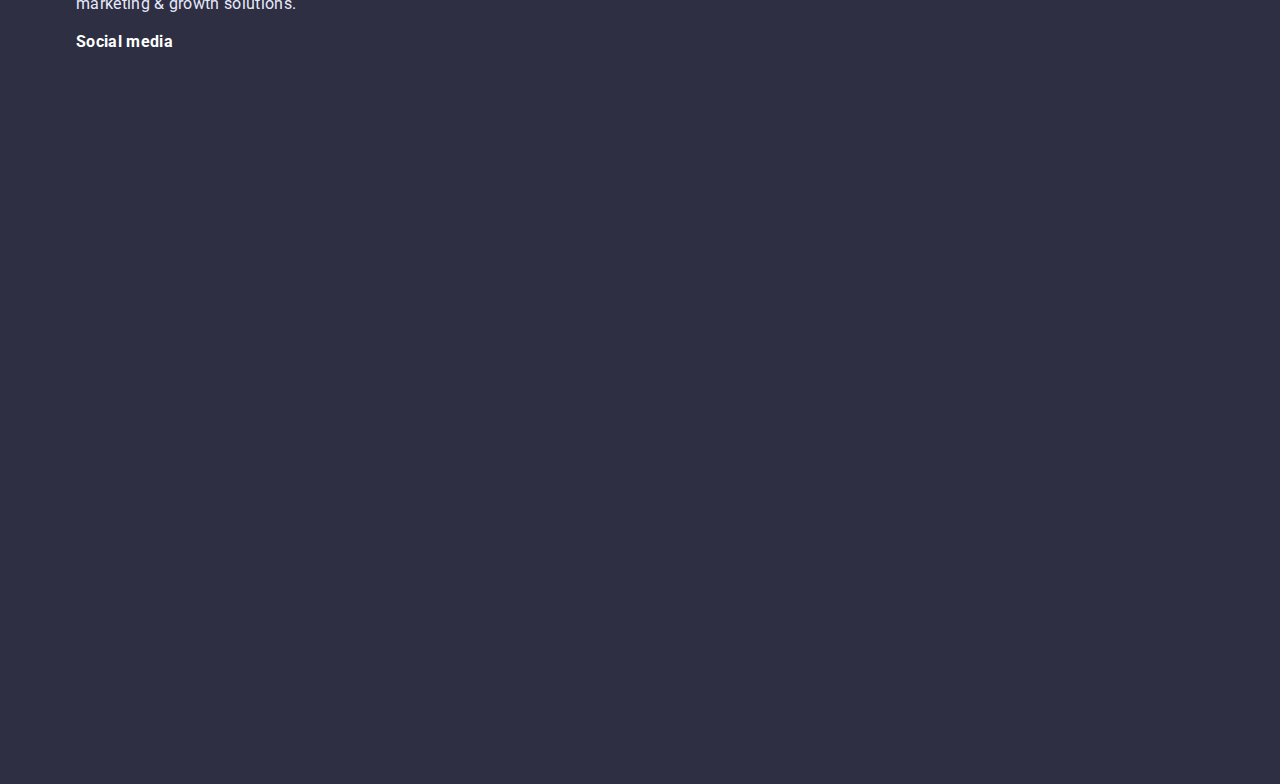
==== commit 5ff5bc44: "Add icons, add shadows" ====
--- a/index.html
+++ b/index.html
@@ -56,7 +56,7 @@
             <li class="skills-item strategy">
               <div class="icon-skill">
                 <svg class="icon">
-                  <use href="./images/symbol-defs.svg#icon-antenna"></use>
+                  <use href="./images/icons.svg#icon-antenna"></use>
                 </svg>
               </div>
               <h3 class="skills-title">Strategy</h3>
@@ -65,7 +65,7 @@
             <li class="skills-item punctuality">
               <div class="icon-skill">
                 <svg class="icon">
-                  <use href="./images/symbol-defs.svg#icon-clock"></use>
+                  <use href="./images/icons.svg#icon-clock"></use>
                 </svg>
               </div>
               <h3 class="skills-title">Punctuality</h3>
@@ -74,7 +74,7 @@
             <li class="skills-item dilligence">
               <div class="icon-skill">
                 <svg class="icon">
-                  <use href="./images/symbol-defs.svg#icon-diagram"></use>
+                  <use href="./images/icons.svg#icon-diagram"></use>
                 </svg>
               </div>
               <h3 class="skills-title">Diligence</h3>
@@ -83,7 +83,7 @@
             <li class="skills-item technologies">
               <div class="icon-skill">
                 <svg class="icon">
-                  <use href="./images/symbol-defs.svg#icon-astronaut"></use>
+                  <use href="./images/icons.svg#icon-astronaut"></use>
                 </svg>
               </div>
               <h3 class="skills-title">Technologies</h3>
@@ -116,35 +116,35 @@
           <ul class="team-list list">
             <li class="team-person">
               <img src="./images/person1.jpg" alt="Mark Guerrero" width="264" class="img-block" />
-              <div class="img-description style center">
+              <div class="img-description center">
                 <h3 class="team-person-title">Mark Guerrero</h3>
                 <p class="team-person-text">Product Designer</p>
-                <ul class="icon-list list">
-                  <li class="icon-item">
-                    <a href="#">
-                      <svg class="icon-social">
-                        <use href="./images/symbol-defs.svg#icon-instagram"></use>
-                      </svg>
-                    </a>
-                  </li>
-                  <li class="icon-item">
-                    <a href="#">
-                      <svg class="icon-social">
-                        <use href="./images/symbol-defs.svg#icon-twitter"></use>
-                      </svg>
-                    </a>
-                  </li>
-                  <li class="icon-item">
-                    <a href="#">
-                      <svg class="icon-social">
-                        <use href="./images/symbol-defs.svg#icon-facebook"></use>
-                      </svg>
-                    </a>
-                  </li>
-                  <li class="icon-item">
-                    <a href="#">
-                      <svg class="icon-social">
-                        <use href="./images/symbol-defs.svg#icon-linkedin"></use>
+                <ul class="social-list list">
+                  <li class="icon-item">
+                    <a href="#" class="social-link">
+                      <svg class="social-icon">
+                        <use href="./images/icons.svg#icon-instagram"></use>
+                      </svg>
+                    </a>
+                  </li>
+                  <li class="icon-item">
+                    <a href="#" class="social-link">
+                      <svg class="social-icon">
+                        <use href="./images/icons.svg#icon-twitter"></use>
+                      </svg>
+                    </a>
+                  </li>
+                  <li class="icon-item">
+                    <a href="#" class="social-link">
+                      <svg class="social-icon">
+                        <use href="./images/icons.svg#icon-facebook"></use>
+                      </svg>
+                    </a>
+                  </li>
+                  <li class="icon-item">
+                    <a href="#" class="social-link">
+                      <svg class="social-icon">
+                        <use href="./images/icons.svg#icon-linkedin"></use>
                       </svg>
                     </a>
                   </li>
@@ -156,32 +156,32 @@
               <div class="img-description style center">
                 <h3 class="team-person-title">Tom Ford</h3>
                 <p class="team-person-text">Frontend Developer</p>
-                <ul class="icon-list list">
-                  <li class="icon-item">
-                    <a href="#">
-                      <svg class="icon-social">
-                        <use href="./images/symbol-defs.svg#icon-instagram"></use>
-                      </svg>
-                    </a>
-                  </li>
-                  <li class="icon-item">
-                    <a href="#">
-                      <svg class="icon-social">
-                        <use href="./images/symbol-defs.svg#icon-twitter"></use>
-                      </svg>
-                    </a>
-                  </li>
-                  <li class="icon-item">
-                    <a href="#">
-                      <svg class="icon-social">
-                        <use href="./images/symbol-defs.svg#icon-facebook"></use>
-                      </svg>
-                    </a>
-                  </li>
-                  <li class="icon-item">
-                    <a href="#">
-                      <svg class="icon-social">
-                        <use href="./images/symbol-defs.svg#icon-linkedin"></use>
+                <ul class="social-list list">
+                  <li class="icon-item">
+                    <a href="#" class="social-link">
+                      <svg class="social-icon">
+                        <use href="./images/icons.svg#icon-instagram"></use>
+                      </svg>
+                    </a>
+                  </li>
+                  <li class="icon-item">
+                    <a href="#" class="social-link">
+                      <svg class="social-icon">
+                        <use href="./images/icons.svg#icon-twitter"></use>
+                      </svg>
+                    </a>
+                  </li>
+                  <li class="icon-item">
+                    <a href="#" class="social-link">
+                      <svg class="social-icon">
+                        <use href="./images/icons.svg#icon-facebook"></use>
+                      </svg>
+                    </a>
+                  </li>
+                  <li class="icon-item">
+                    <a href="#" class="social-link">
+                      <svg class="social-icon">
+                        <use href="./images/icons.svg#icon-linkedin"></use>
                       </svg>
                     </a>
                   </li>
@@ -193,32 +193,32 @@
               <div class="img-description style center">
                 <h3 class="team-person-title">Camila Garcia</h3>
                 <p class="team-person-text">Marketing</p>
-                <ul class="icon-list list">
-                  <li class="icon-item">
-                    <a href="#">
-                      <svg class="icon-social">
-                        <use href="./images/symbol-defs.svg#icon-instagram"></use>
-                      </svg>
-                    </a>
-                  </li>
-                  <li class="icon-item">
-                    <a href="#">
-                      <svg class="icon-social">
-                        <use href="./images/symbol-defs.svg#icon-twitter"></use>
-                      </svg>
-                    </a>
-                  </li>
-                  <li class="icon-item">
-                    <a href="#">
-                      <svg class="icon-social">
-                        <use href="./images/symbol-defs.svg#icon-facebook"></use>
-                      </svg>
-                    </a>
-                  </li>
-                  <li class="icon-item">
-                    <a href="#">
-                      <svg class="icon-social">
-                        <use href="./images/symbol-defs.svg#icon-linkedin"></use>
+                <ul class="social-list list">
+                  <li class="icon-item">
+                    <a href="#" class="social-link">
+                      <svg class="social-icon">
+                        <use href="./images/icons.svg#icon-instagram"></use>
+                      </svg>
+                    </a>
+                  </li>
+                  <li class="icon-item">
+                    <a href="#" class="social-link">
+                      <svg class="social-icon">
+                        <use href="./images/icons.svg#icon-twitter"></use>
+                      </svg>
+                    </a>
+                  </li>
+                  <li class="icon-item">
+                    <a href="#" class="social-link">
+                      <svg class="social-icon">
+                        <use href="./images/icons.svg#icon-facebook"></use>
+                      </svg>
+                    </a>
+                  </li>
+                  <li class="icon-item">
+                    <a href="#" class="social-link">
+                      <svg class="social-icon">
+                        <use href="./images/icons.svg#icon-linkedin"></use>
                       </svg>
                     </a>
                   </li>
@@ -230,32 +230,32 @@
               <div class="img-description style center">
                 <h3 class="team-person-title">Daniel Wilson</h3>
                 <p class="team-person-text">UI Designer</p>
-                <ul class="icon-list list">
-                  <li class="icon-item">
-                    <a href="#">
-                      <svg class="icon-social">
-                        <use href="./images/symbol-defs.svg#icon-instagram"></use>
-                      </svg>
-                    </a>
-                  </li>
-                  <li class="icon-item">
-                    <a href="#">
-                      <svg class="icon-social">
-                        <use href="./images/symbol-defs.svg#icon-twitter"></use>
-                      </svg>
-                    </a>
-                  </li>
-                  <li class="icon-item">
-                    <a href="#">
-                      <svg class="icon-social">
-                        <use href="./images/symbol-defs.svg#icon-facebook"></use>
-                      </svg>
-                    </a>
-                  </li>
-                  <li class="icon-item">
-                    <a href="#">
-                      <svg class="icon-social">
-                        <use href="./images/symbol-defs.svg#icon-linkedin"></use>
+                <ul class="social-list list">
+                  <li class="icon-item">
+                    <a href="#" class="social-link">
+                      <svg class="social-icon">
+                        <use href="./images/icons.svg#icon-instagram"></use>
+                      </svg>
+                    </a>
+                  </li>
+                  <li class="icon-item">
+                    <a href="#" class="social-link">
+                      <svg class="social-icon">
+                        <use href="./images/icons.svg#icon-twitter"></use>
+                      </svg>
+                    </a>
+                  </li>
+                  <li class="icon-item">
+                    <a href="#" class="social-link">
+                      <svg class="social-icon">
+                        <use href="./images/icons.svg#icon-facebook"></use>
+                      </svg>
+                    </a>
+                  </li>
+                  <li class="icon-item">
+                    <a href="#" class="social-link">
+                      <svg class="social-icon">
+                        <use href="./images/icons.svg#icon-linkedin"></use>
                       </svg>
                     </a>
                   </li>
@@ -271,44 +271,44 @@
           <h2 class="customers-title">Customers</h2>
           <ul class="customers-list list">
             <li class="customers-item">
-              <a href="#">
-                <svg class="icon-customers">
-                  <use use href="./images/symbol-defs.svg#icon-logo"></use>
-                </svg>
-              </a>
-            </li>
-            <li class="customers-item">
-              <a href="#">
-                <svg class="icon-customers">
-                  <use href="./images/symbol-defs.svg#icon-logo-1"></use>
-                </svg>
-              </a>
-            </li>
-            <li class="customers-item">
-              <a href="#">
-                <svg class="icon-customers">
-                  <use href="./images/symbol-defs.svg#icon-logo-2"></use>
-                </svg>
-              </a>
-            </li>
-            <li class="customers-item">
-              <a href="#">
-                <svg class="icon-customers">
-                  <use href="./images/symbol-defs.svg#icon-logo-3"></use>
-                </svg>
-              </a>
-            </li>
-            <li class="customers-item">
-              <a href="#">
-                <svg class="icon-customers">
-                  <use href="./images/symbol-defs.svg#icon-logo-4"></use>
-                </svg>
-              </a>
-            </li>
-            <li class="customers-item">
-              <a href="#">
-                <svg class="icon-customers">
-                  <use href="./images/symbol-defs.svg#icon-logo-5"></use>
+              <a href="#" class="customers-link">
+                <svg class="icon-customers">
+                  <use use href="./images/icons.svg#icon-logo"></use>
+                </svg>
+              </a>
+            </li>
+            <li class="customers-item">
+              <a href="#" class="customers-link">
+                <svg class="icon-customers">
+                  <use href="./images/icons.svg#icon-logo-1"></use>
+                </svg>
+              </a>
+            </li>
+            <li class="customers-item">
+              <a href="#" class="customers-link">
+                <svg class="icon-customers">
+                  <use href="./images/icons.svg#icon-logo-2"></use>
+                </svg>
+              </a>
+            </li>
+            <li class="customers-item">
+              <a href="#" class="customers-link">
+                <svg class="icon-customers">
+                  <use href="./images/icons.svg#icon-logo-3"></use>
+                </svg>
+              </a>
+            </li>
+            <li class="customers-item">
+              <a href="#" class="customers-link">
+                <svg class="icon-customers">
+                  <use href="./images/icons.svg#icon-logo-4"></use>
+                </svg>
+              </a>
+            </li>
+            <li class="customers-item">
+              <a href="#" class="customers-link">
+                <svg class="icon-customers">
+                  <use href="./images/icons.svg#icon-logo-5"></use>
                 </svg>
               </a>
             </li>
@@ -318,14 +318,48 @@
     </main>
 
     <footer class="footer section">
-      <div class="container footer-container">
-        <div class="footer-description">
-          <a href="./index.html" class="logo-footer link"><span class="logo-purple">Web</span>studio</a>
-          <p class="footer-text">Increase the flow of customers and sales for your business with digital marketing & growth solutions.</p>
-        </div>
-        <div class="footer-social">
-          <h2 class="social-title">Social media</h2>
-        </div>
+      <div class="container">
+        <ul class="footer-list list">
+          <li class="footer-item">
+            <div class="footer-description">
+              <a href="./index.html" class="logo-footer link"><span class="logo-purple">Web</span>studio</a>
+              <p class="footer-text">Increase the flow of customers and sales for your business with digital marketing & growth solutions.</p>
+            </div>
+          </li>
+          <li class="footer-item">
+            <h2 class="social-title">Social media</h2>
+            <ul class="social-list list">
+              <li>
+                <a href="#" class="social-link footer-social-link">
+                  <svg class="social-icon footer-icon">
+                    <use href="./images/icons.svg#icon-instagram"></use>
+                  </svg>
+                </a>
+              </li>
+              <li>
+                <a href="#" class="social-link footer-social-link">
+                  <svg class="social-icon footer-icon">
+                    <use href="./images/icons.svg#icon-twitter"></use>
+                  </svg>
+                </a>
+              </li>
+              <li>
+                <a href="#" class="social-link footer-social-link">
+                  <svg class="social-icon footer-icon">
+                    <use href="./images/icons.svg#icon-facebook"></use>
+                  </svg>
+                </a>
+              </li>
+              <li>
+                <a href="#" class="social-link footer-social-link">
+                  <svg class="social-icon footer-icon">
+                    <use href="./images/icons.svg#icon-linkedin"></use>
+                  </svg>
+                </a>
+              </li>
+            </ul>
+          </li>
+        </ul>
       </div>
     </footer>
   </body>
